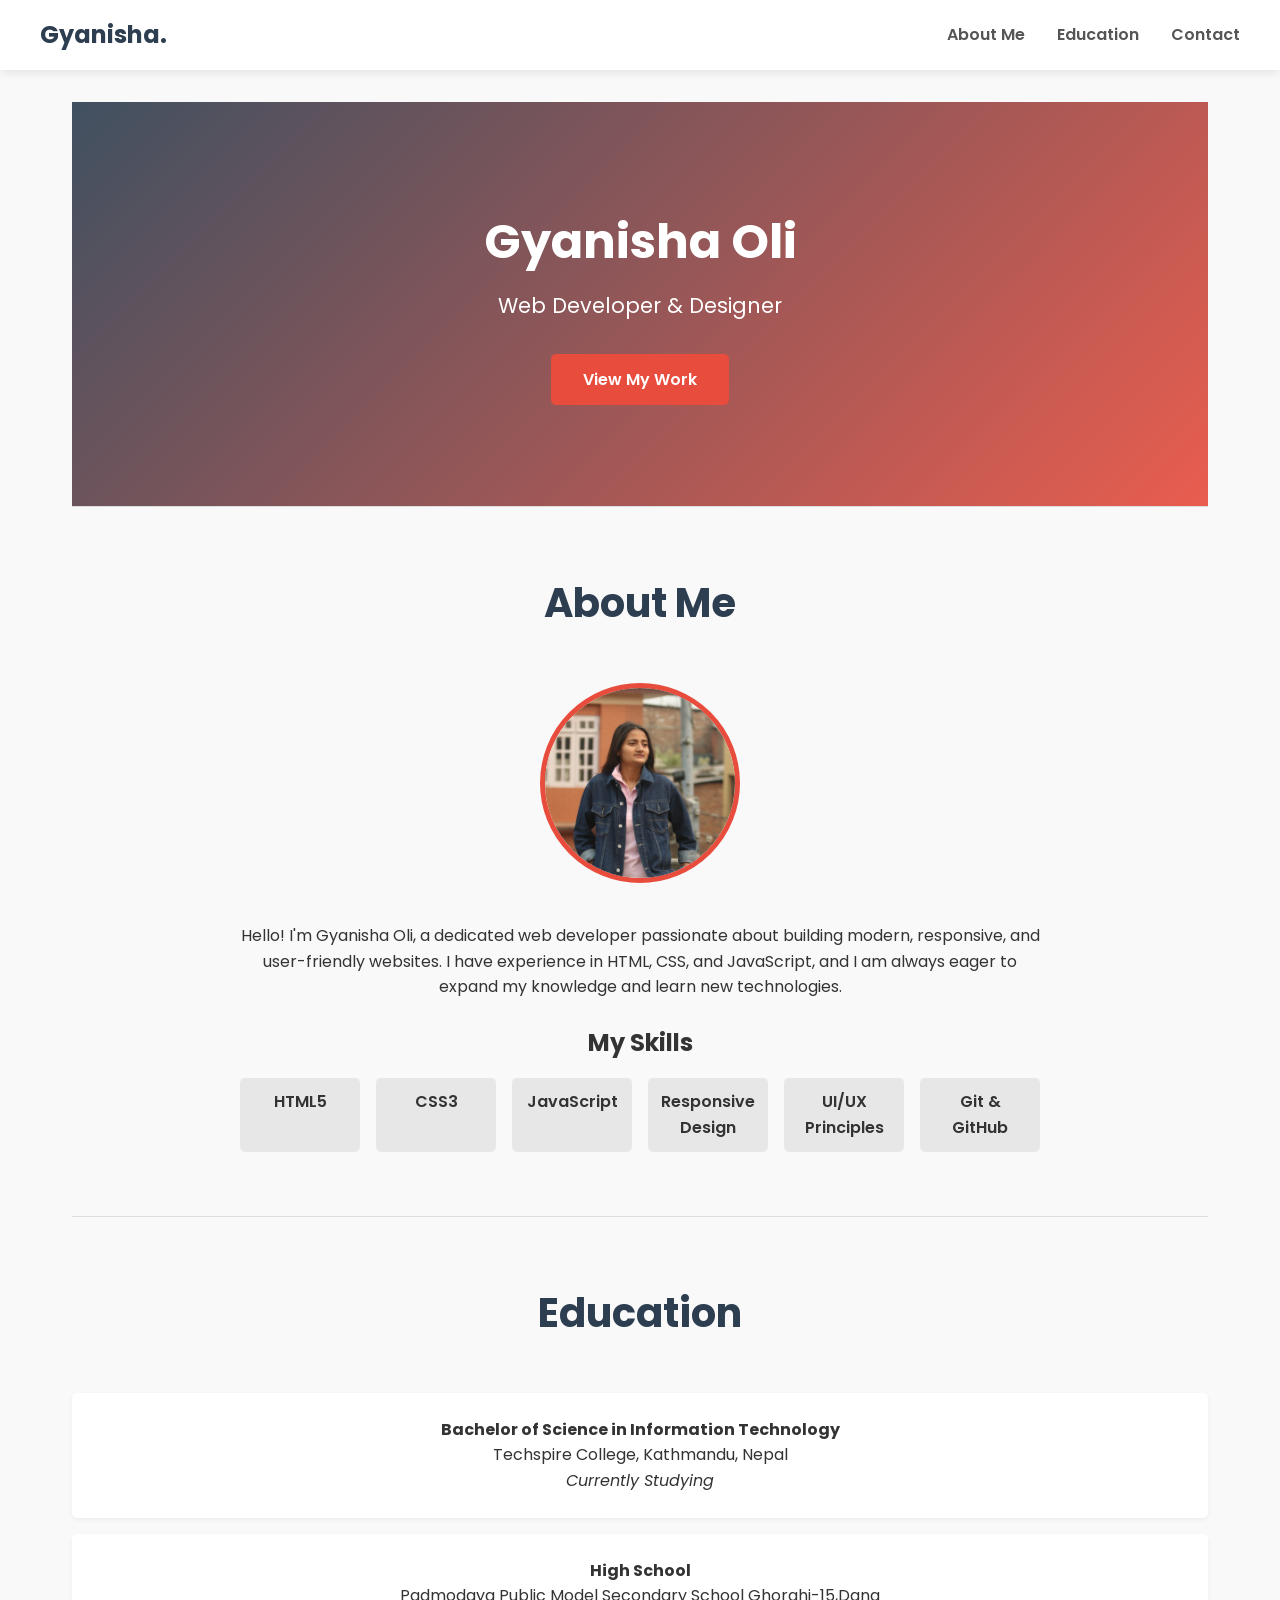
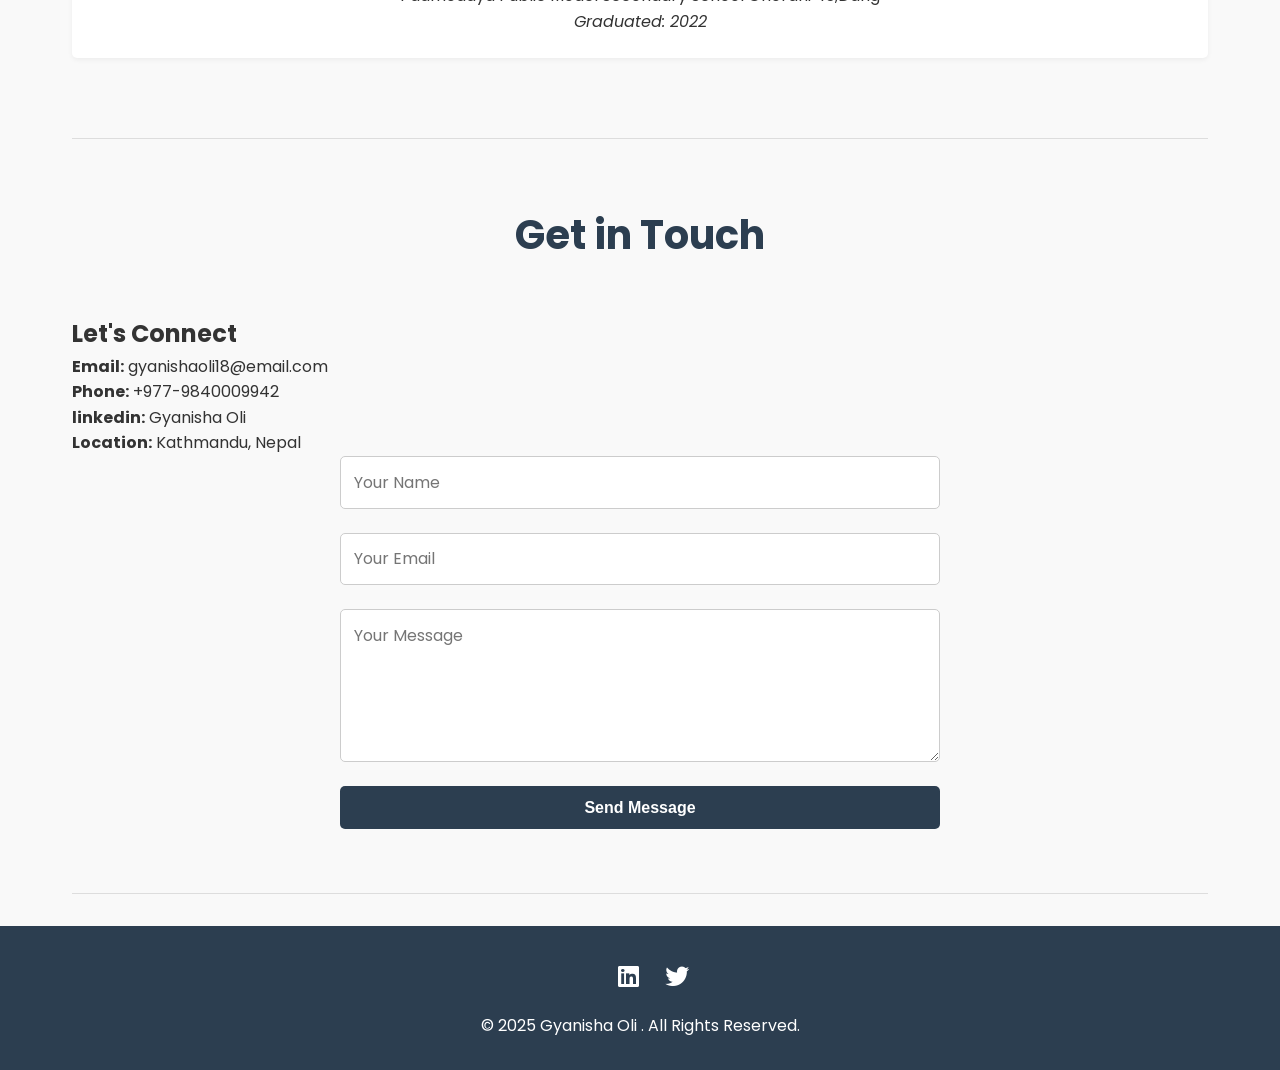
==== Gyanisha _Oli_NP070192/portfolio/index.html @ b8d49f30 "Gyanisha" ====
<!DOCTYPE html>
<html lang="en">
<head>
    <meta charset="UTF-8">
    <meta name="viewport" content="width=device-width, initial-scale=1.0">
    <title>Gyanisha Oli- Personal Portfolio</title>
    <link href="https://fonts.googleapis.com/css2?family=Poppins:wght@400;600;700&display=swap" rel="stylesheet">
    <link rel="stylesheet" href="https://cdnjs.cloudflare.com/ajax/libs/font-awesome/6.4.0/css/all.min.css">
    <link rel="stylesheet" href="style.css">
</head>
<body>
    <header>
        <nav>
            <a href="#home" class="nav-logo">Gyanisha.</a>
            <ul>
                <li><a href="#about">About Me</a></li>
                <li><a href="#education">Education</a></li>
                <li><a href="#contact">Contact</a></li>
            </ul>
        </nav>
    </header>
    

    <main>
        <section id="home" class="hero">
            <div class="hero-content">
                <h1>Gyanisha Oli</h1>
                <p>Web Developer & Designer</p>
                <a href="#projects" class="cta-button">View My Work</a>
            </div>
        </section>

        <section id="about">
            <h2 class="section-title">About Me</h2>
            <div class="about-content">
                
                <a href="www.linkedin.com/in/gyanisha-oli-a3b928349/" target="_blank">
                <img src="hhh.jpg" alt="Gyanisha Oli">
            </a>
                <div class="about-text">
                    <p>Hello! I'm Gyanisha Oli, a dedicated web developer passionate about building modern, responsive, and user-friendly websites. I have experience in HTML, CSS, and JavaScript, and I am always eager to expand my knowledge and learn new technologies.</p>
                    <h3>My Skills</h3>
                    <div class="skills-grid">
                        <div class="skill-item">HTML5</div>
                        <div class="skill-item">CSS3</div>
                        <div class="skill-item">JavaScript</div>
                        <div class="skill-item">Responsive Design</div>
                        <div class="skill-item">UI/UX Principles</div>
                        <div class="skill-item">Git & GitHub</div>
                    </div>
                </div>
            </div>
        </section>


        <section id="education">
            <h2 class="section-title">Education</h2>
            <div class="education-item">
                <p><strong>Bachelor of Science in Information Technology</strong></p>
                <p>Techspire College, Kathmandu, Nepal</p>
                <p><em>Currently Studying</em></p>
            </div>
            <div class="education-item">
                <p><strong>High School</strong></p>
                <p>Padmodaya Public Model Secondary School Ghorahi-15,Dang</p>
                <p><em>Graduated: 2022</em></p>
            </div>
        </section>

        <section id="contact">
            <h2 class="section-title">Get in Touch</h2>
            <div class="contact-container">

      <div class="contact-info">
        <h2>Let's Connect</h2>
        <p><strong>Email:</strong> gyanishaoli18@email.com</p>
        <p><strong>Phone:</strong> +977-9840009942</p>
        <p><strong>linkedin:</strong> Gyanisha Oli</p>
        <p><strong>Location:</strong> Kathmandu, Nepal</p>
      </div>

      <form class="contact-form" action="#" method="POST">
        <input type="text" name="name" placeholder="Your Name" required />
        <input type="email" name="email" placeholder="Your Email" required />
        <textarea name="message" rows="5" placeholder="Your Message" required></textarea>
        <button type="submit">Send Message</button>
      </form>

    </div>
        </section>
    </main>

    <footer>
        <div class="social-links">
            <a href="#" target="_blank"><i class="fab fa-Youtube "></i></a>
            <a href="#" target="_blank"><i class="fab fa-linkedin "></i></a>
            <a href="#" target="_blank"><i class="fab fa-twitter"></i></a>
        </div>
        <p>© 2025 Gyanisha Oli . All Rights Reserved.</p>
    </footer>

    <script>
        // Smooth scrolling for anchor links
        document.querySelectorAll('a[href^="#"]').forEach(anchor => {
            anchor.addEventListener('click', function (e) {
                e.preventDefault();
                document.querySelector(this.getAttribute('href')).scrollIntoView({
                    behavior: 'smooth'
                });
            });
        });
    </script>
</body>
</html>
---- Gyanisha _Oli_NP070192/portfolio/style.css ----
/* CSS Reset and Global Styles */
* {
    margin: 0;
    padding: 0;
    box-sizing: border-box;
}

html {
    scroll-behavior: smooth;
}

body {
    font-family: 'Poppins', sans-serif;
    line-height: 1.6;
    color: #333;
    background-color: #f9f9f9;
}

/* Header and Navigation */
header {
    background: #fff;
    padding: 1rem 2rem;
    position: sticky;
    top: 0;
    width: 100%;
    z-index: 1000;
    box-shadow: 0 2px 10px rgba(0, 0, 0, 0.1);
}

nav {
    display: flex;
    justify-content: space-between;
    align-items: center;
    max-width: 1200px;
    margin: 0 auto;
}

.nav-logo {
    font-size: 1.5rem;
    font-weight: 700;
    color: #2c3e50;
    text-decoration: none;
}

nav ul {
    list-style: none;
    display: flex;
}

nav ul li {
    margin-left: 2rem;
}

nav ul li a {
    text-decoration: none;
    color: #555;
    font-weight: 600;
    transition: color 0.3s ease;
}

nav ul li a:hover {
    color: #e74c3c;
}

/* Hero Section - UPDATED */
.hero {
    /* Reduced height and adjusted padding */
    min-height: 45vh; /* <-- Reduced from 80vh */
    padding: 4rem 1rem; /* <-- Added padding for content spacing */
    background: linear-gradient(135deg, rgba(44, 62, 80, 0.9), rgba(231, 76, 60, 0.9)), url('https://via.placeholder.com/1500x800') no-repeat center center/cover;
    color: #fff;
    display: flex;
    align-items: center;
    justify-content: center;
    text-align: center;
}

.hero-content h1 {
    font-size: 3rem; /* Slightly adjusted for smaller section */
    margin-bottom: 0.5rem;
}

.hero-content p {
    font-size: 1.3rem; /* Slightly adjusted */
    margin-bottom: 2rem;
}

.cta-button {
    display: inline-block;
    background: #e74c3c;
    color: #fff;
    padding: 0.8rem 2rem;
    border-radius: 5px;
    text-decoration: none;
    font-weight: 600;
    transition: background 0.3s ease, transform 0.2s ease;
}

.cta-button:hover {
    background: #c0392b;
    transform: translateY(-2px);
}

/* General Section Styling */
main {
    max-width: 1200px;
    margin: 0 auto;
    padding: 2rem;
}

section {
    padding: 4rem 0;
    border-bottom: 1px solid #ddd;
}

.section-title {
    text-align: center;
    font-size: 2.5rem;
    margin-bottom: 3rem;
    color: #2c3e50;
}

/* About Me Section - UPDATED */
#about .about-content {
    /* Aligns content in a column for centering */
    display: flex;
    flex-direction: column; /* <-- Stacks image and text vertically */
    align-items: center;     /* <-- Centers items horizontally */
    text-align: center;      /* <-- Centers the text itself */
    gap: 2rem;               /* Adds space between image and text block */
}

#about img {
    /* Centered image styles */
    width: 200px;   /* <-- Adjusted size for a cleaner look */
    height: 200px;
    border-radius: 50%;
    border: 5px solid #e74c3c;
    object-fit: cover;
}

#about .about-text {
    max-width: 800px; /* Constrains the width of the text for readability */
}

#about .about-text h3 {
    margin-top: 1.5rem;
    margin-bottom: 1rem;
    font-size: 1.5rem;
    color: #333;
}

.skills-grid {
    display: grid;
    grid-template-columns: repeat(auto-fit, minmax(120px, 1fr));
    gap: 1rem;
    margin-top: 1rem; /* Adds space above the skills */
}

.skill-item {
    background: #e7e7e7;
    padding: 0.7rem;
    text-align: center;
    border-radius: 5px;
    font-weight: 600;
}

/* Projects Section */
.projects-grid {
    display: grid;
    grid-template-columns: repeat(auto-fit, minmax(300px, 1fr));
    gap: 2rem;
}

.project-card {
    background: #fff;
    border-radius: 10px;
    box-shadow: 0 4px 15px rgba(0, 0, 0, 0.1);
    overflow: hidden;
    transition: transform 0.3s ease, box-shadow 0.3s ease;
}

.project-card:hover {
    transform: translateY(-10px);
    box-shadow: 0 8px 25px rgba(0, 0, 0, 0.15);
}

.project-card img {
    width: 100%;
    display: block;
}

.project-info {
    padding: 1.5rem;
}

.project-info h3 {
    font-size: 1.5rem;
    margin-bottom: 0.5rem;
}

.project-links {
    margin-top: 1rem;
}

.project-links a {
    text-decoration: none;
    color: #e74c3c;
    font-weight: 600;
    margin-right: 1.5rem;
}

/* Education Section */
.education-item {
    background: #fff;
    padding: 1.5rem;
    margin-bottom: 1rem;
    border-radius: 5px;
    box-shadow: 0 2px 5px rgba(0, 0, 0, 0.05);
    text-align: center; /* Center education text */
}

.education-item p {
    margin: 0;
}

/* Contact Form */
#contact form {
    max-width: 600px;
    margin: 0 auto;
    display: flex;
    flex-direction: column;
}

#contact label {
    margin-bottom: 0.5rem;
    font-weight: 600;
    text-align: left; /* Align labels to the left */
}

#contact input,
#contact textarea {
    padding: 0.8rem;
    margin-bottom: 1.5rem;
    border: 1px solid #ccc;
    border-radius: 5px;
    font-size: 1rem;
    font-family: 'Poppins', sans-serif;
}

#contact button {
    padding: 0.8rem 1.5rem;
    background: #2c3e50;
    color: #fff;
    border: none;
    border-radius: 5px;
    cursor: pointer;
    font-weight: 600;
    font-size: 1rem;
    transition: background 0.3s ease;
}

#contact button:hover {
    background: #e74c3c;
}

/* Footer */
footer {
    background: #2c3e50;
    color: #fff;
    text-align: center;
    padding: 2rem;
}

.social-links a {
    color: #fff;
    font-size: 1.5rem;
    margin: 0 0.7rem;
    transition: color 0.3s ease;
}

.social-links a:hover {
    color: #e74c3c;
}

footer p {
    margin-top: 1rem;
}

/* Responsive Design */
@media (max-width: 768px) {
    nav {
        flex-direction: column;
        align-items: flex-start;
    }
    
    nav ul {
        flex-direction: column;
        margin-top: 1rem;
        width: 100%;
    }

    nav ul li {
        margin: 0.5rem 0;
    }

    .hero {
        min-height: 40vh; /* Adjust hero height for mobile */
    }

    .hero-content h1 {
        font-size: 2.2rem;
    }

    .hero-content p {
        font-size: 1.1rem;
    }
    
    /* The about content is already column, so no change is needed here */
    
    main {
        padding: 1rem;
    }
}
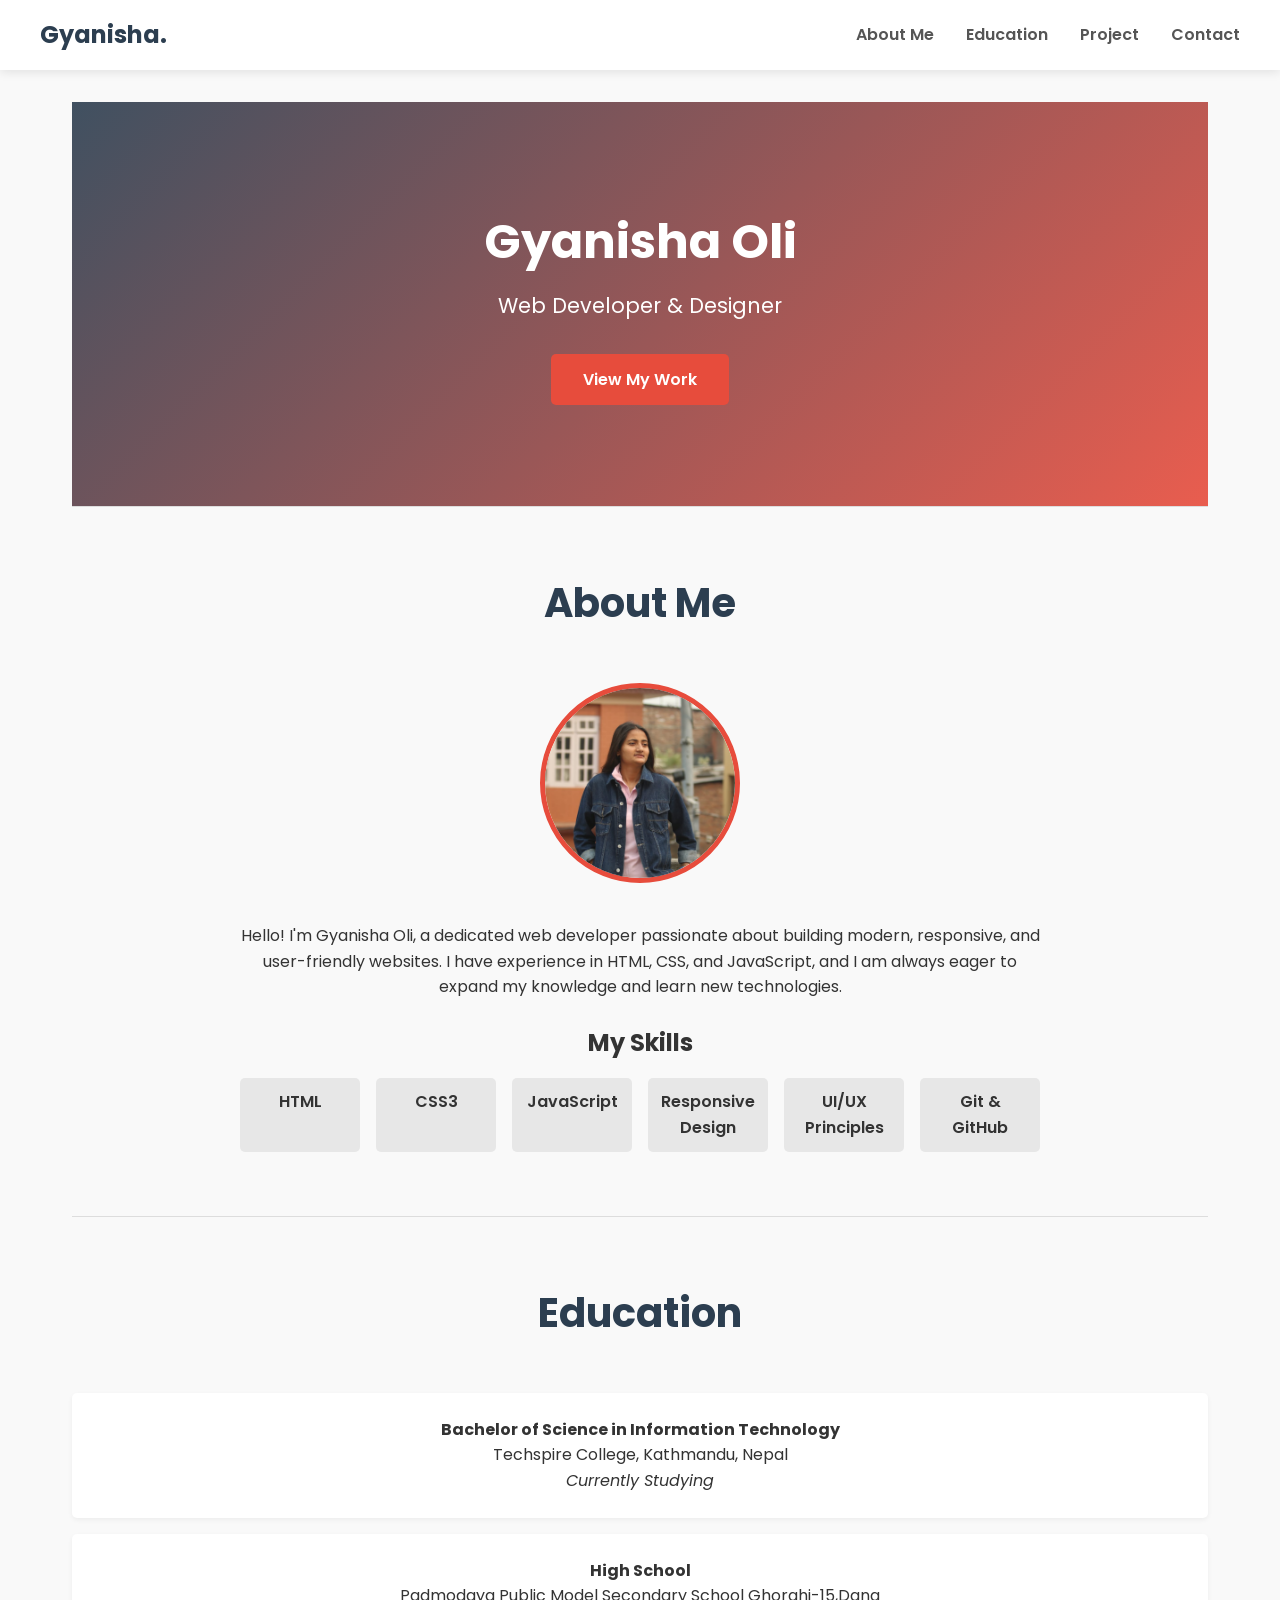
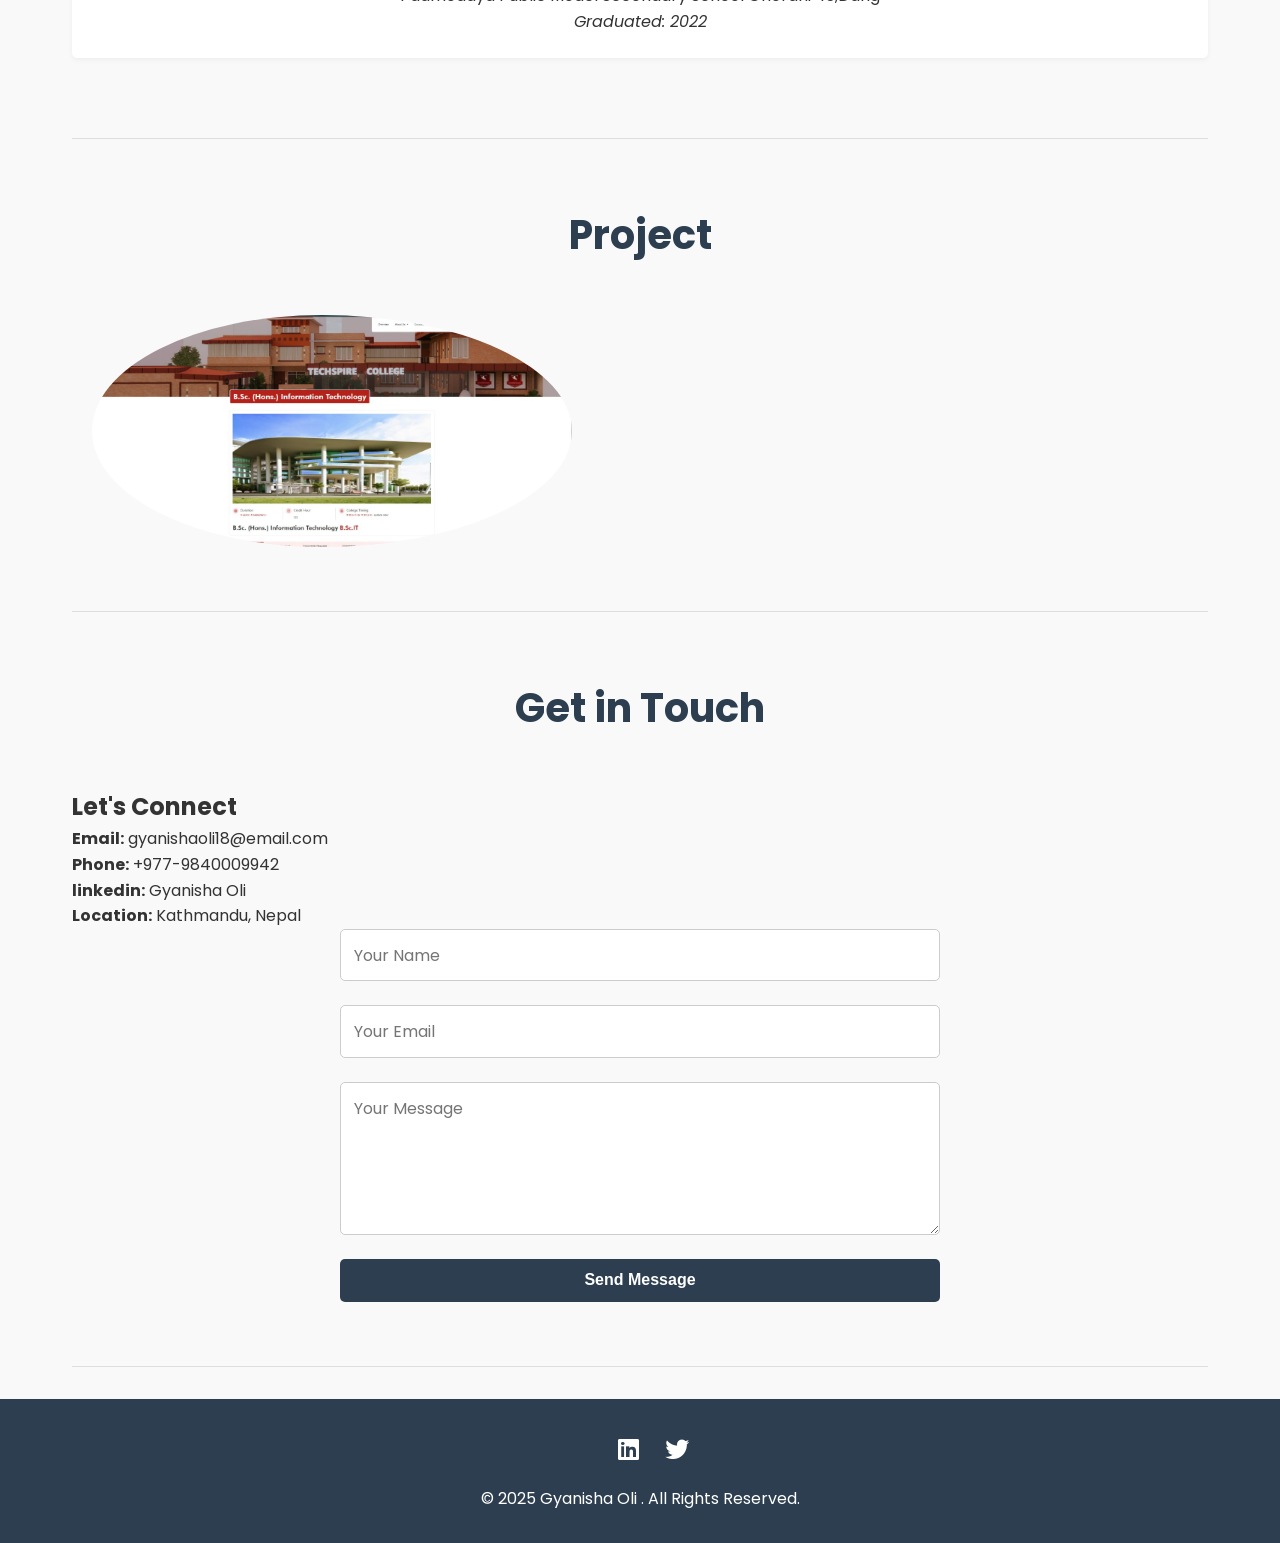
==== commit b4bf4e15: "first commit" ====
--- a/Gyanisha _Oli_NP070192/portfolio/index.html
+++ b/Gyanisha _Oli_NP070192/portfolio/index.html
@@ -15,7 +15,9 @@
             <ul>
                 <li><a href="#about">About Me</a></li>
                 <li><a href="#education">Education</a></li>
+                <li><a href="#project">Project</a></li>
                 <li><a href="#contact">Contact</a></li>
+                
             </ul>
         </nav>
     </header>
@@ -41,7 +43,7 @@
                     <p>Hello! I'm Gyanisha Oli, a dedicated web developer passionate about building modern, responsive, and user-friendly websites. I have experience in HTML, CSS, and JavaScript, and I am always eager to expand my knowledge and learn new technologies.</p>
                     <h3>My Skills</h3>
                     <div class="skills-grid">
-                        <div class="skill-item">HTML5</div>
+                        <div class="skill-item">HTML</div>
                         <div class="skill-item">CSS3</div>
                         <div class="skill-item">JavaScript</div>
                         <div class="skill-item">Responsive Design</div>
@@ -65,6 +67,13 @@
                 <p>Padmodaya Public Model Secondary School Ghorahi-15,Dang</p>
                 <p><em>Graduated: 2022</em></p>
             </div>
+        </section>
+        <section id="project">
+            <h2 class="section-title"> Project</h2>
+            <div class="project-item">
+                <img src="/Gyanisha _Oli_NP070192/portfolio/clz.jpg" alt ="portfolio photo" class="project">
+            </div>
+
         </section>
 
         <section id="contact">
--- a/Gyanisha _Oli_NP070192/portfolio/style.css
+++ b/Gyanisha _Oli_NP070192/portfolio/style.css
@@ -14,6 +14,16 @@
     line-height: 1.6;
     color: #333;
     background-color: #f9f9f9;
+}
+.project{
+    display: flex;
+    border-radius: 50%;
+    gap: 30px;
+    width: 500px;
+    justify-content: center;
+    padding-left: 20px;
+
+    
 }
 
 /* Header and Navigation */
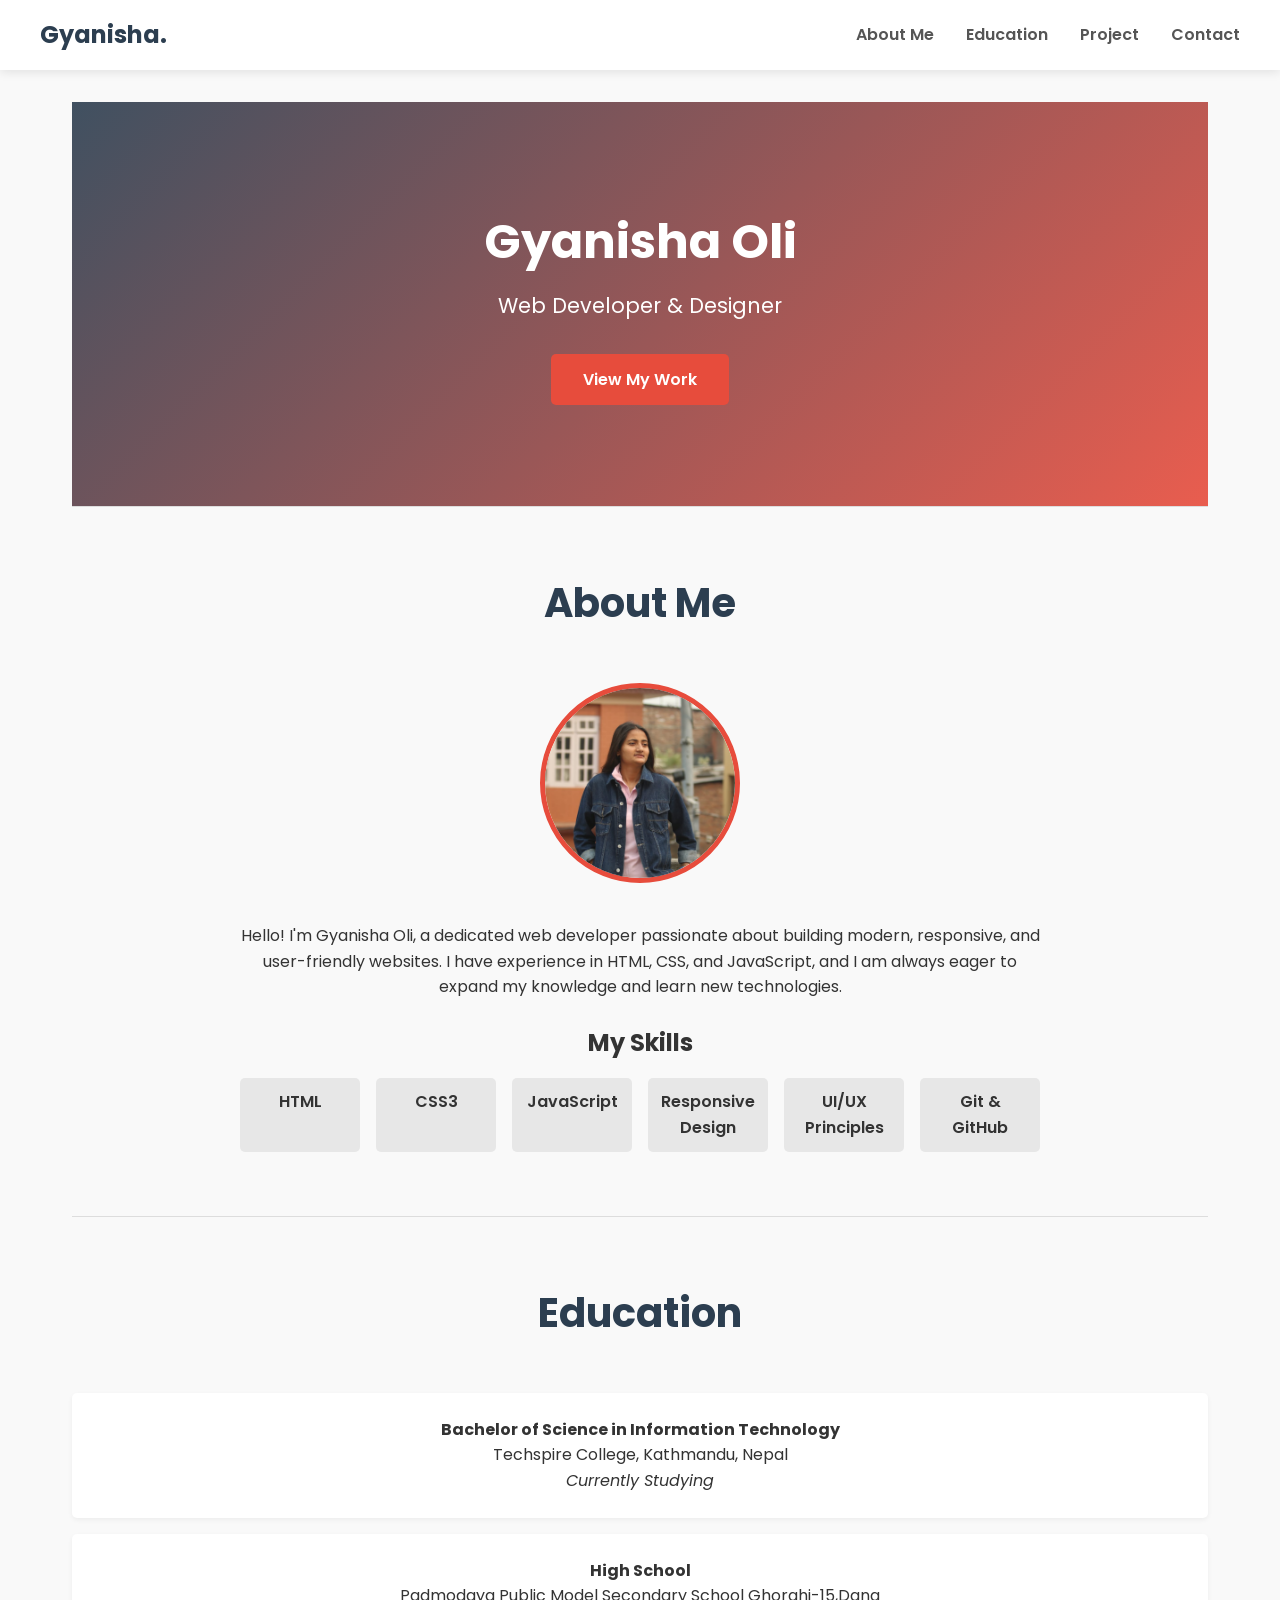
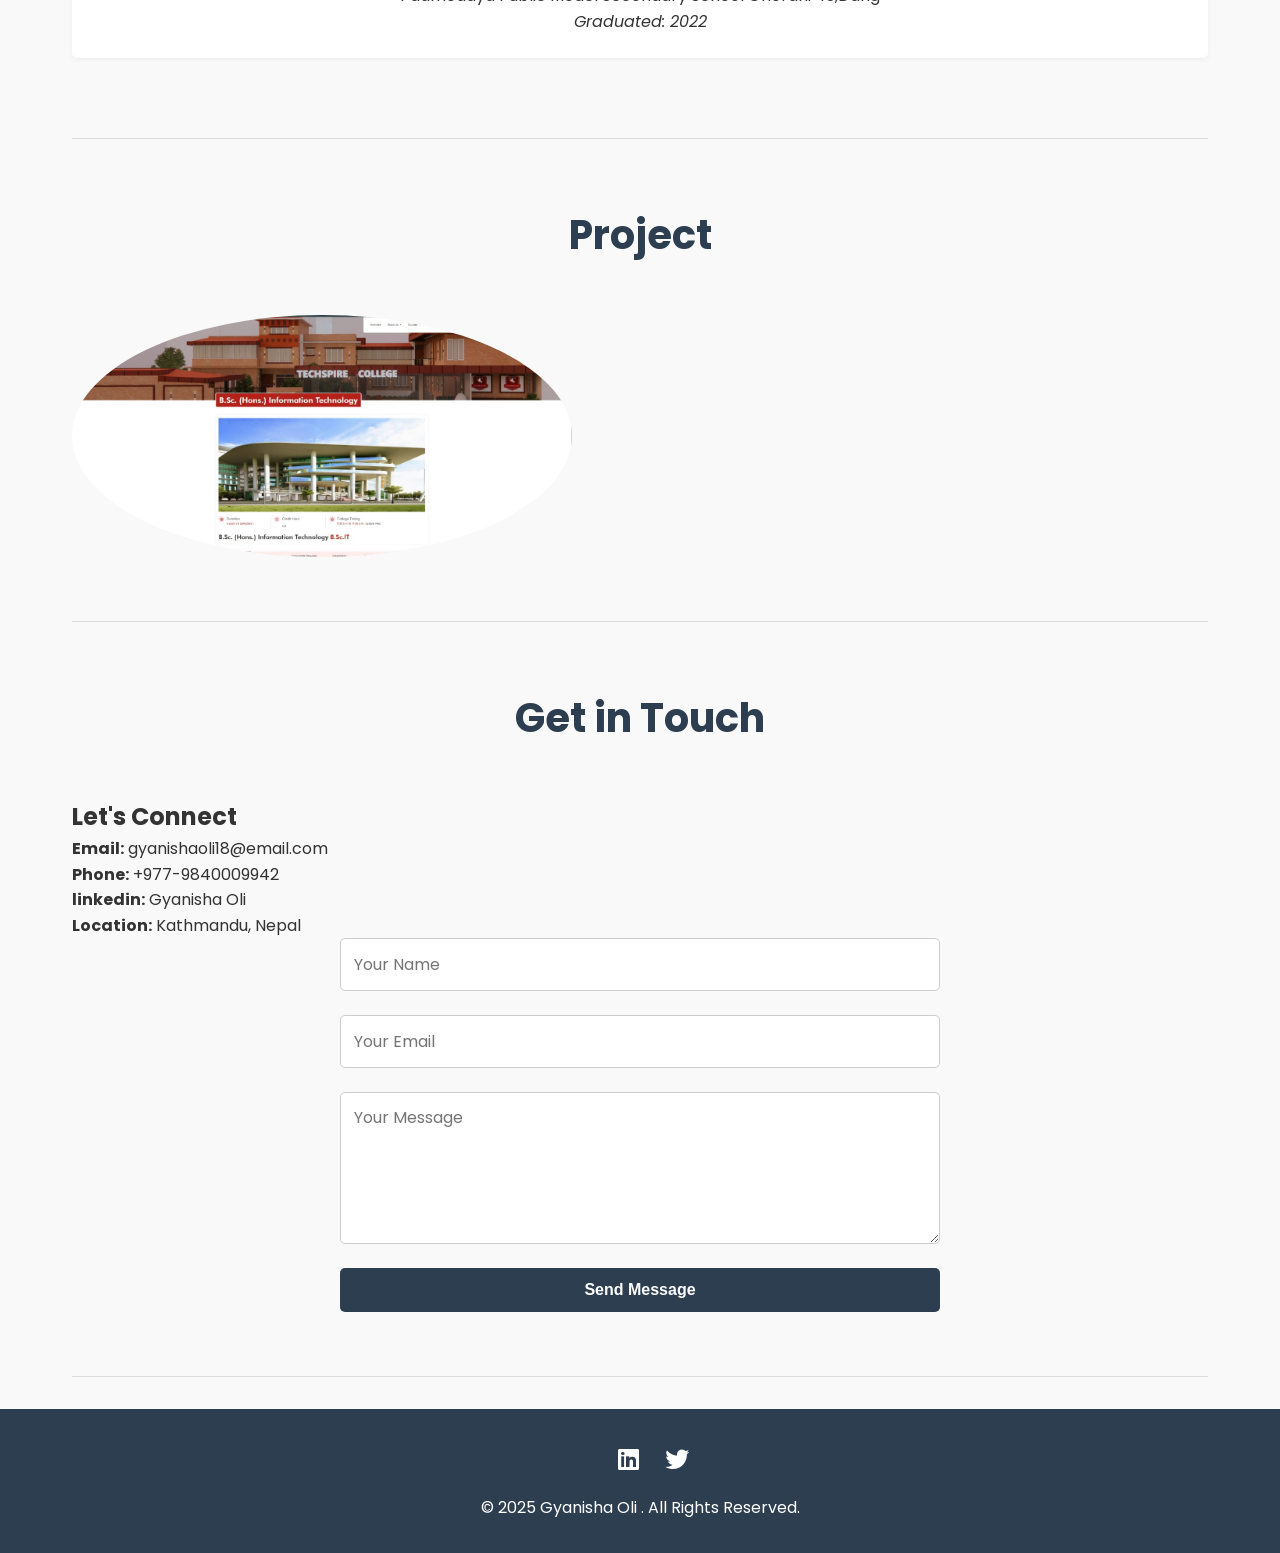
==== commit 20f5d687: "new chnage" ====
--- a/Gyanisha _Oli_NP070192/portfolio/index.html
+++ b/Gyanisha _Oli_NP070192/portfolio/index.html
@@ -8,6 +8,7 @@
     <link rel="stylesheet" href="https://cdnjs.cloudflare.com/ajax/libs/font-awesome/6.4.0/css/all.min.css">
     <link rel="stylesheet" href="style.css">
 </head>
+
 <body>
     <header>
         <nav>
--- a/Gyanisha _Oli_NP070192/portfolio/style.css
+++ b/Gyanisha _Oli_NP070192/portfolio/style.css
@@ -21,7 +21,7 @@
     gap: 30px;
     width: 500px;
     justify-content: center;
-    padding-left: 20px;
+    padding-left: ;
 
     
 }
